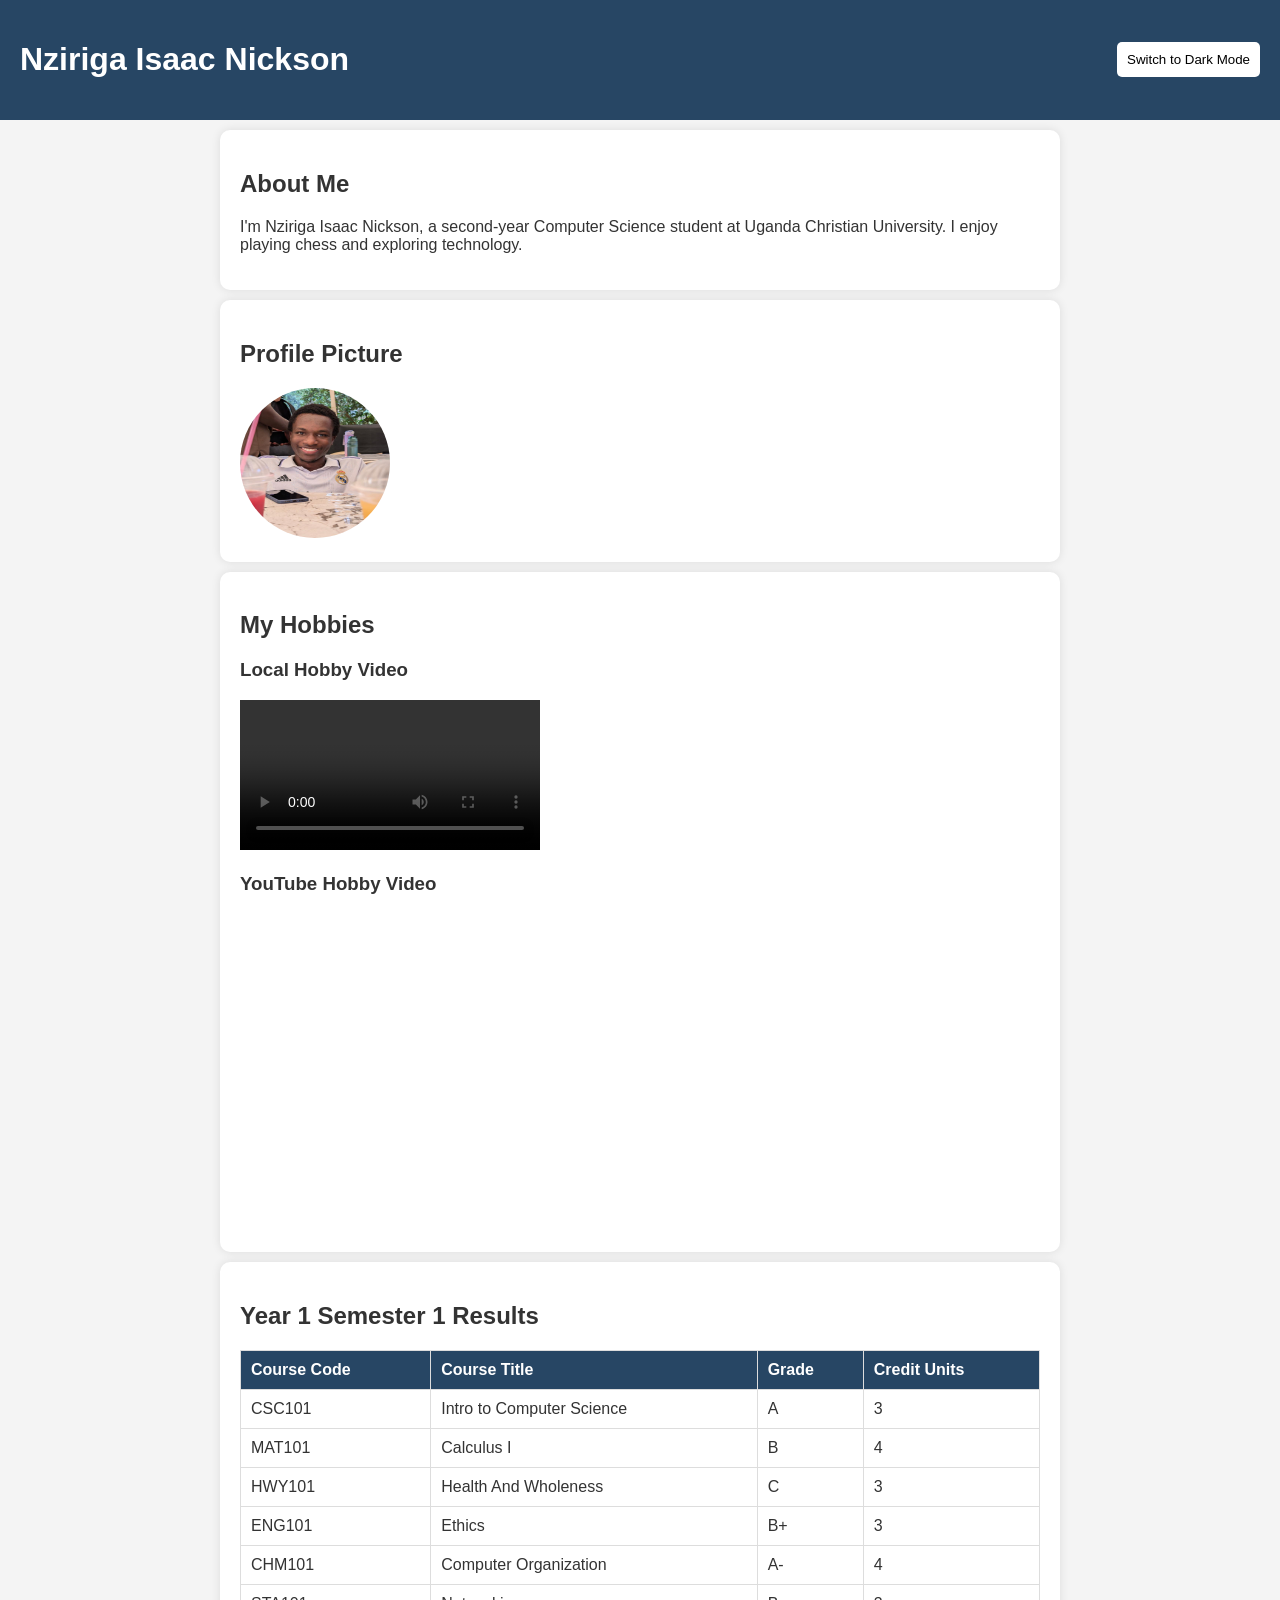
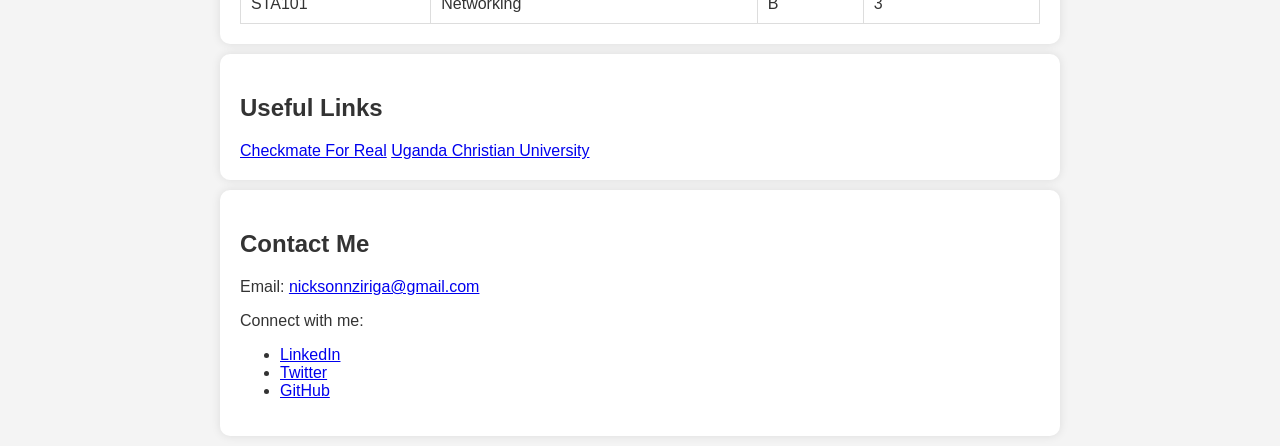
==== index.html @ 5b5eec87 "Rename Index.html to index.html" ====
<!DOCTYPE html>
<html lang="en">
<head>
    <meta charset="UTF-8">
    <meta name="viewport" content="width=device-width, initial-scale=1.0">
    <title>Nziriga Isaac Nickson - Portfolio</title>
    <link rel="stylesheet" href="style.css">
</head>
<body>
    <header>
        <h1>Nziriga Isaac Nickson</h1>
        <button id="darkModeToggle">Toggle Dark Mode</button>
    </header>

    <section id="about">
        <h2>About Me</h2>
        <p>I'm Nziriga Isaac Nickson, a second-year Computer Science student at Uganda Christian University. I enjoy playing chess and exploring technology.</p>
    </section>

    <section id="profile">
        <h2>Profile Picture</h2>
        <img src="/photo1.jpeg" alt="Profile Picture" class="profile-pic">
    </section>

    <section id="hobbies">
        <h2>My Hobbies</h2>
        <h3>Local Hobby Video</h3>
        <video controls>
            <source src="hobby-video.mp4" type="video/mp4">
            <source src="hobby-video.ogg" type="video/ogg">
            Your browser does not support the video tag.
        </video>

        <h3>YouTube Hobby Video</h3>
        <iframe width="560" height="315" 
            src="https://www.youtube.com/embed/FtrJB8Aoawg" 
            frameborder="0" allowfullscreen></iframe>
    </section>

    <section id="results">
        <h2>Year 1 Semester 1 Results</h2>
        <table>
            <thead>
                <tr>
                    <th>Course Code</th>
                    <th>Course Title</th>
                    <th>Grade</th>
                    <th>Credit Units</th>
                </tr>
            </thead>
            <tbody>
                <tr><td>CSC101</td><td>Intro to Computer Science</td><td>A</td><td>3</td></tr>
                <tr><td>MAT101</td><td>Calculus I</td><td>B</td><td>4</td></tr>
                <tr><td>HWY101</td><td>Health And Wholeness</td><td>C</td><td>3</td></tr>
                <tr><td>ENG101</td><td>Ethics</td><td>B+</td><td>3</td></tr>
                <tr><td>CHM101</td><td>Computer Organization</td><td>A-</td><td>4</td></tr>
                <tr><td>STA101</td><td>Networking</td><td>B</td><td>3</td></tr>
            </tbody>
        </table>
    </section>

    <section id="links">
        <h2>Useful Links</h2>
        <a href="https://lichess.org/" target="_blank">Checkmate For Real</a>
        <a href="https://alpha.ucu.ac.ug/" target="_blank">Uganda Christian University</a>
    </section>

    <section id="contact">
        <h2>Contact Me</h2>
        <p>Email: <a href="mailto:nicksonnziriga@gmail.com">nicksonnziriga@gmail.com</a></p>
        <p>Connect with me:</p>
        <ul>
            <li><a href="https://www.linkedin.com/in/Nickson" target="_blank">LinkedIn</a></li>
            <li><a href="https://twitter.com/Nickson" target="_blank">Twitter</a></li>
            <li><a href="https://github.com/Nickson" target="_blank">GitHub</a></li>
        </ul>
    </section>

    <script src="script.js"></script>
</body>
</html>
---- style.css ----
body {
    font-family: Arial, sans-serif;
    margin: 0;
    padding: 0;
    background-color: #f4f4f4;
    color: #333;
    transition: background-color 0.3s, color 0.3s;
}

header {
    display: flex;
    justify-content: space-between;
    align-items: center;
    padding: 20px;
    background: #274664;
    color: white;
}

nav {
    background: #274664;
    padding: 10px;
    text-align: center;
}

nav ul {
    list-style: none;
    padding: 0;
}

nav ul li {
    display: inline;
    margin: 0 15px;
}

nav ul li a {
    color: white;
    text-decoration: none;
    font-weight: bold;
}

button {
    padding: 10px;
    background: white;
    border: none;
    cursor: pointer;
    border-radius: 5px;
}

button:hover {
    background: #ddd;
}

.profile-pic {
    width: 150px;
    height: 150px;
    border-radius: 50%;
}

section {
    padding: 20px;
    margin: 10px auto;
    background: white;
    border-radius: 10px;
    box-shadow: 0 0 10px rgba(0, 0, 0, 0.1);
    max-width: 800px;
}

table {
    width: 100%;
    border-collapse: collapse;
}

table, th, td {
    border: 1px solid #ddd;
    padding: 10px;
    text-align: left;
}

th {
    background: #274664;
    color: white;
}

/* Dark Mode */
.dark-mode {
    background-color: #222;
    color: #f4f4f4;
}

.dark-mode header {
    background: #444;
}

.dark-mode section {
    background: #333;
    box-shadow: 0 0 10px rgba(255, 255, 255, 0.2);
}

.dark-mode nav {
    background: #333;
}

.dark-mode nav ul li a {
    color: #ddd;
}

.dark-mode button {
    background: #666;
    color: white;
}
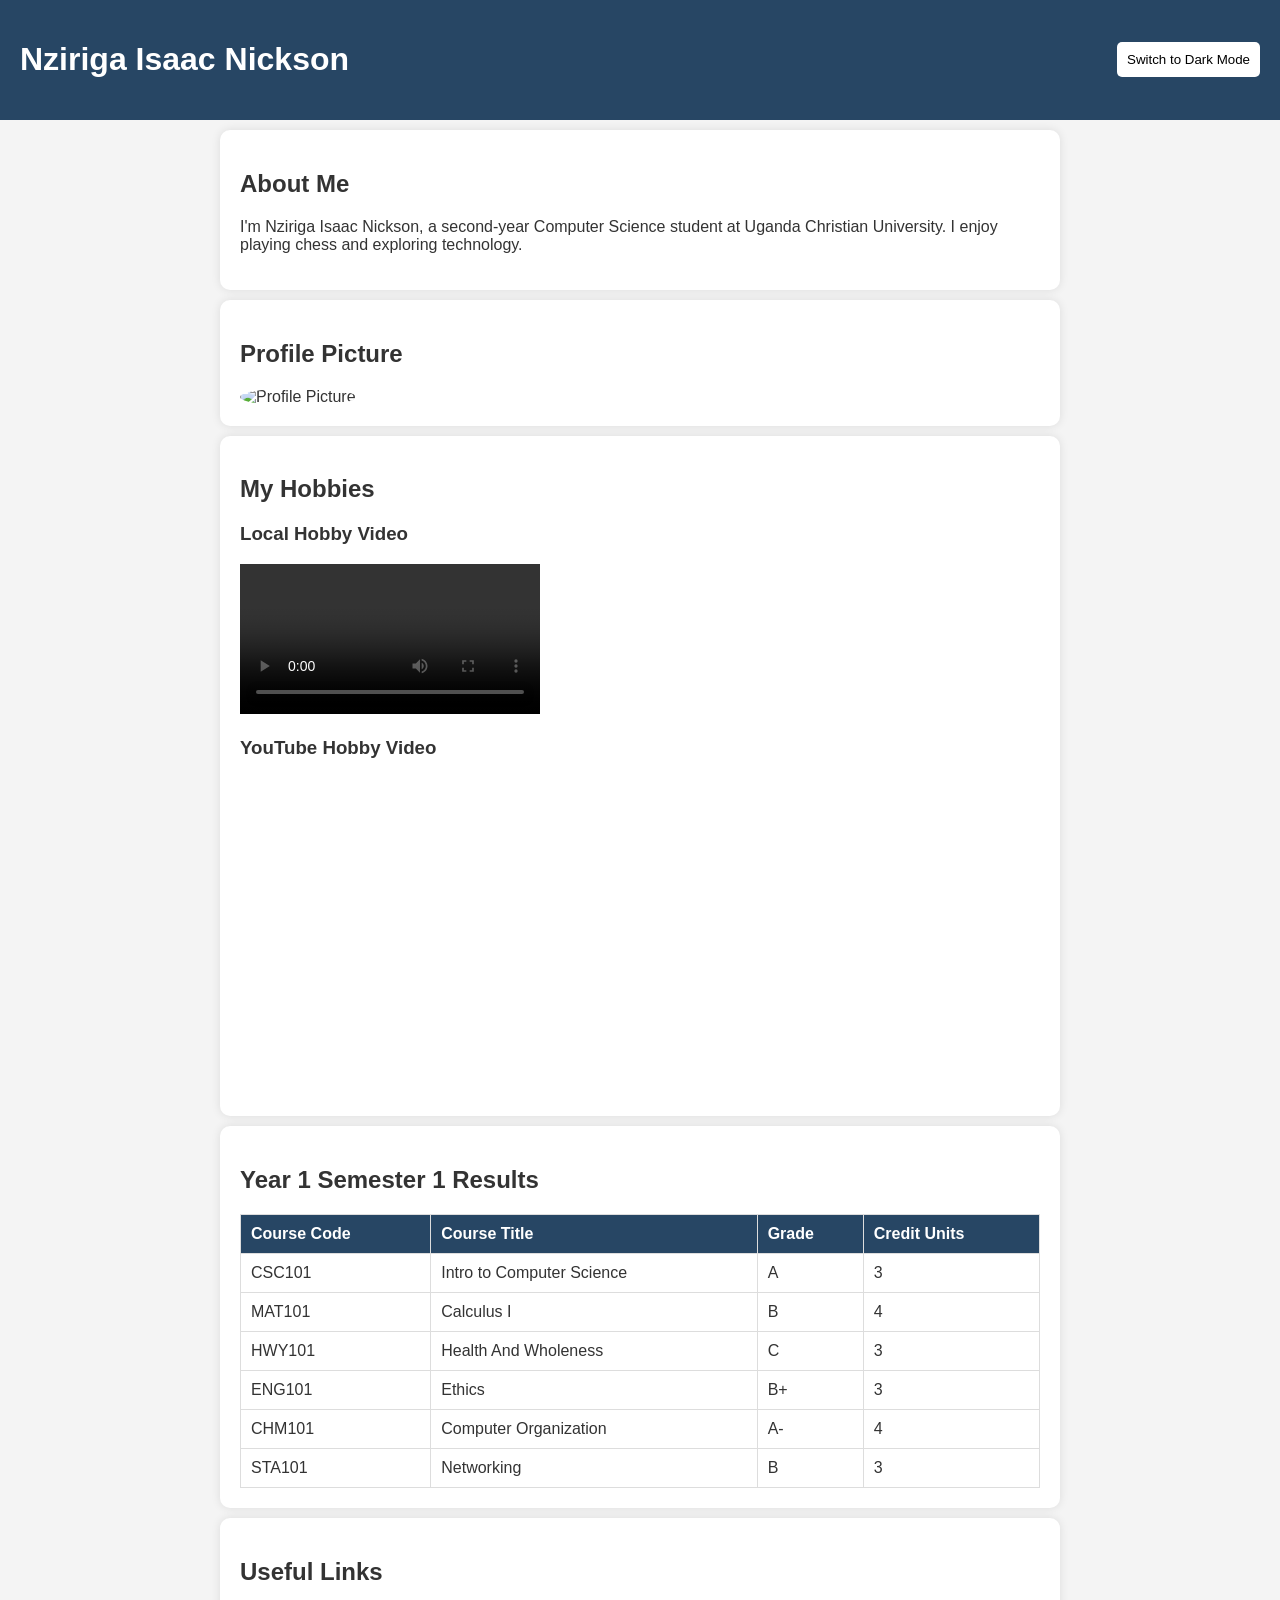
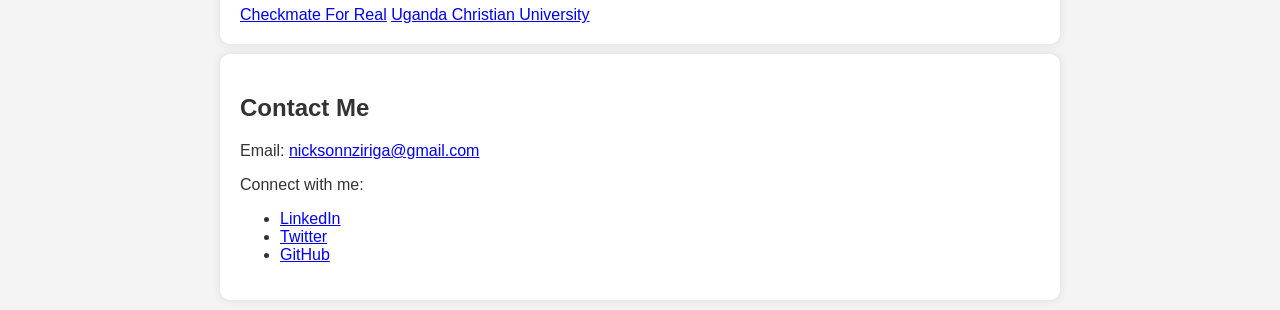
==== commit 9ce45dfb: "Update index.html" ====
--- a/index.html
+++ b/index.html
@@ -19,7 +19,7 @@
 
     <section id="profile">
         <h2>Profile Picture</h2>
-        <img src="/photo1.jpeg" alt="Profile Picture" class="profile-pic">
+        <img src="photo1.jpeg" alt="Profile Picture" class="profile-pic">
     </section>
 
     <section id="hobbies">
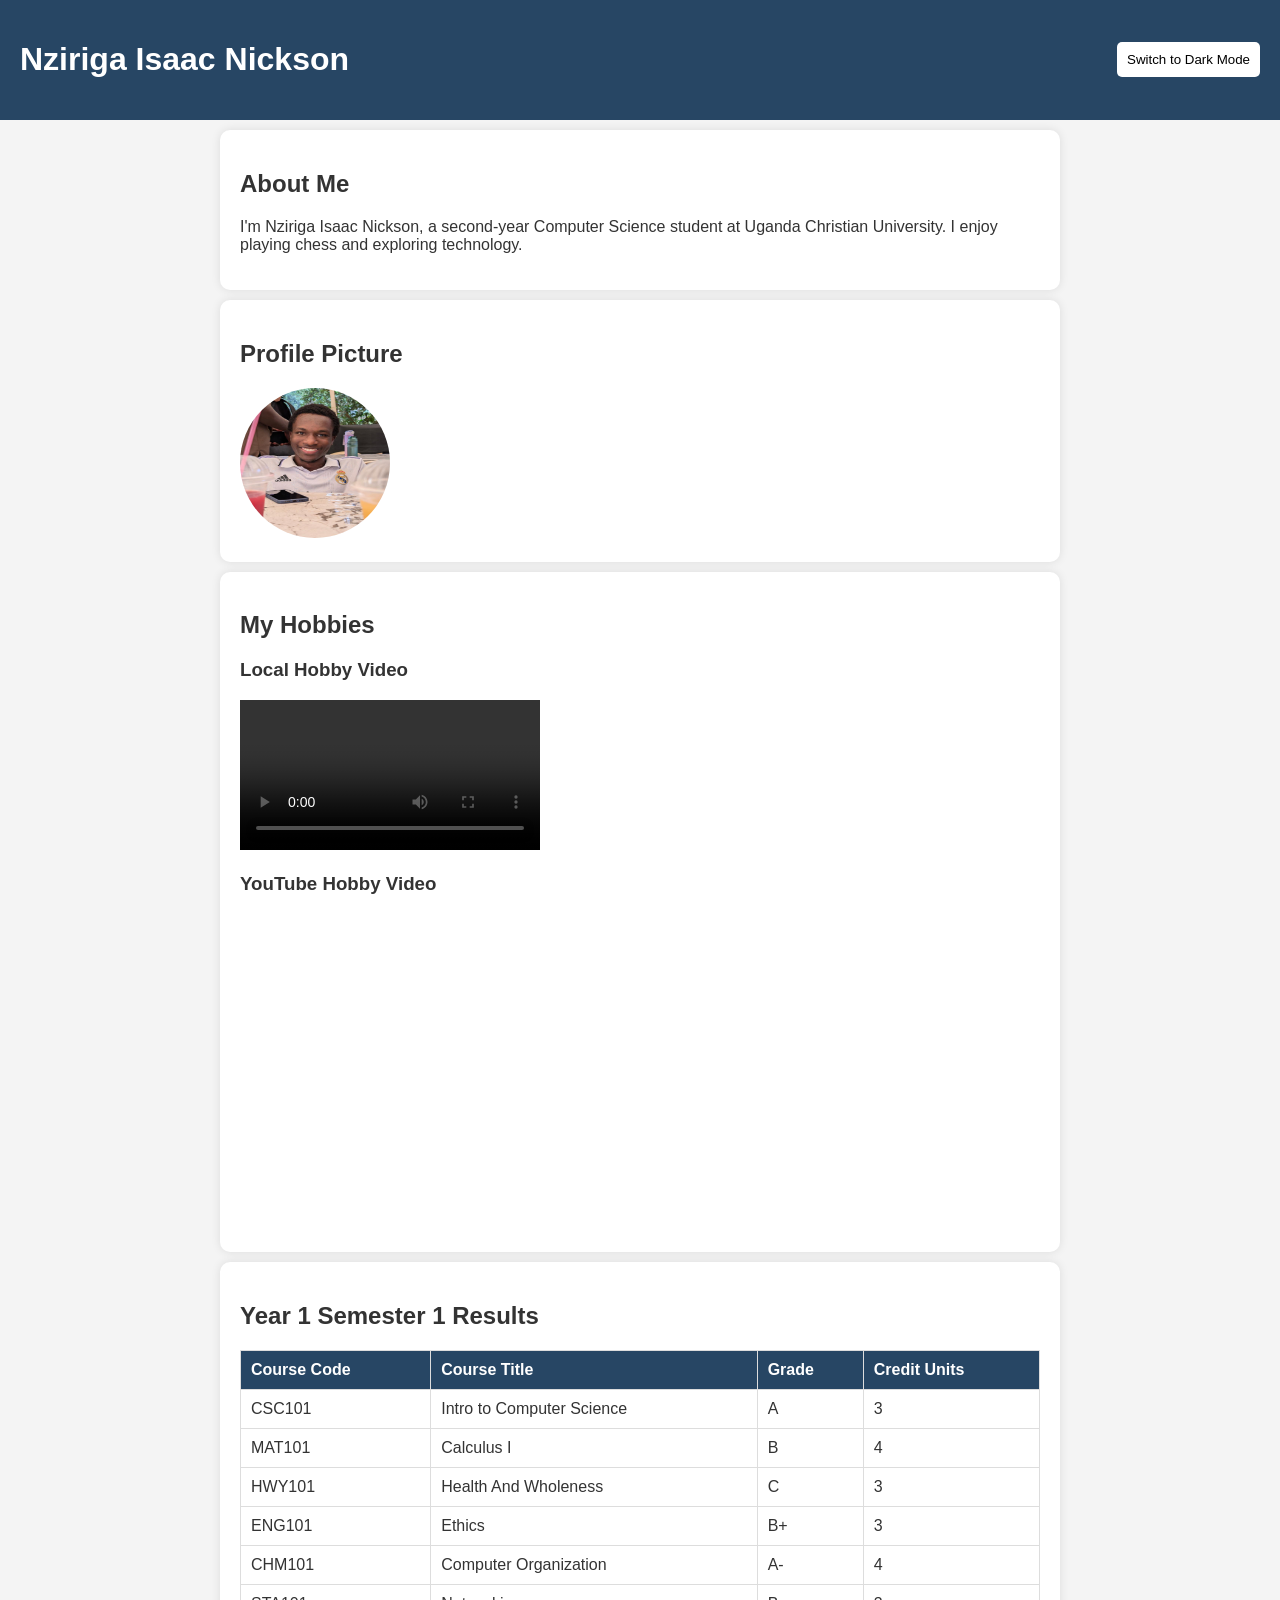
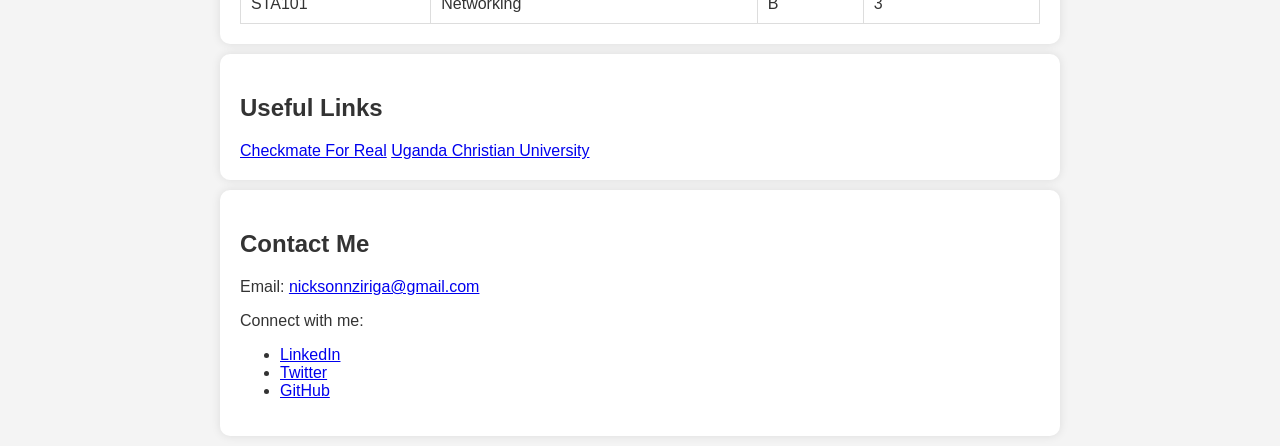
==== commit 127c9b1a: "Update index.html" ====
--- a/index.html
+++ b/index.html
@@ -19,7 +19,7 @@
 
     <section id="profile">
         <h2>Profile Picture</h2>
-        <img src="photo1.jpeg" alt="Profile Picture" class="profile-pic">
+        <img src="images/photo1.jpeg" alt="Profile Picture" class="profile-pic">
     </section>
 
     <section id="hobbies">
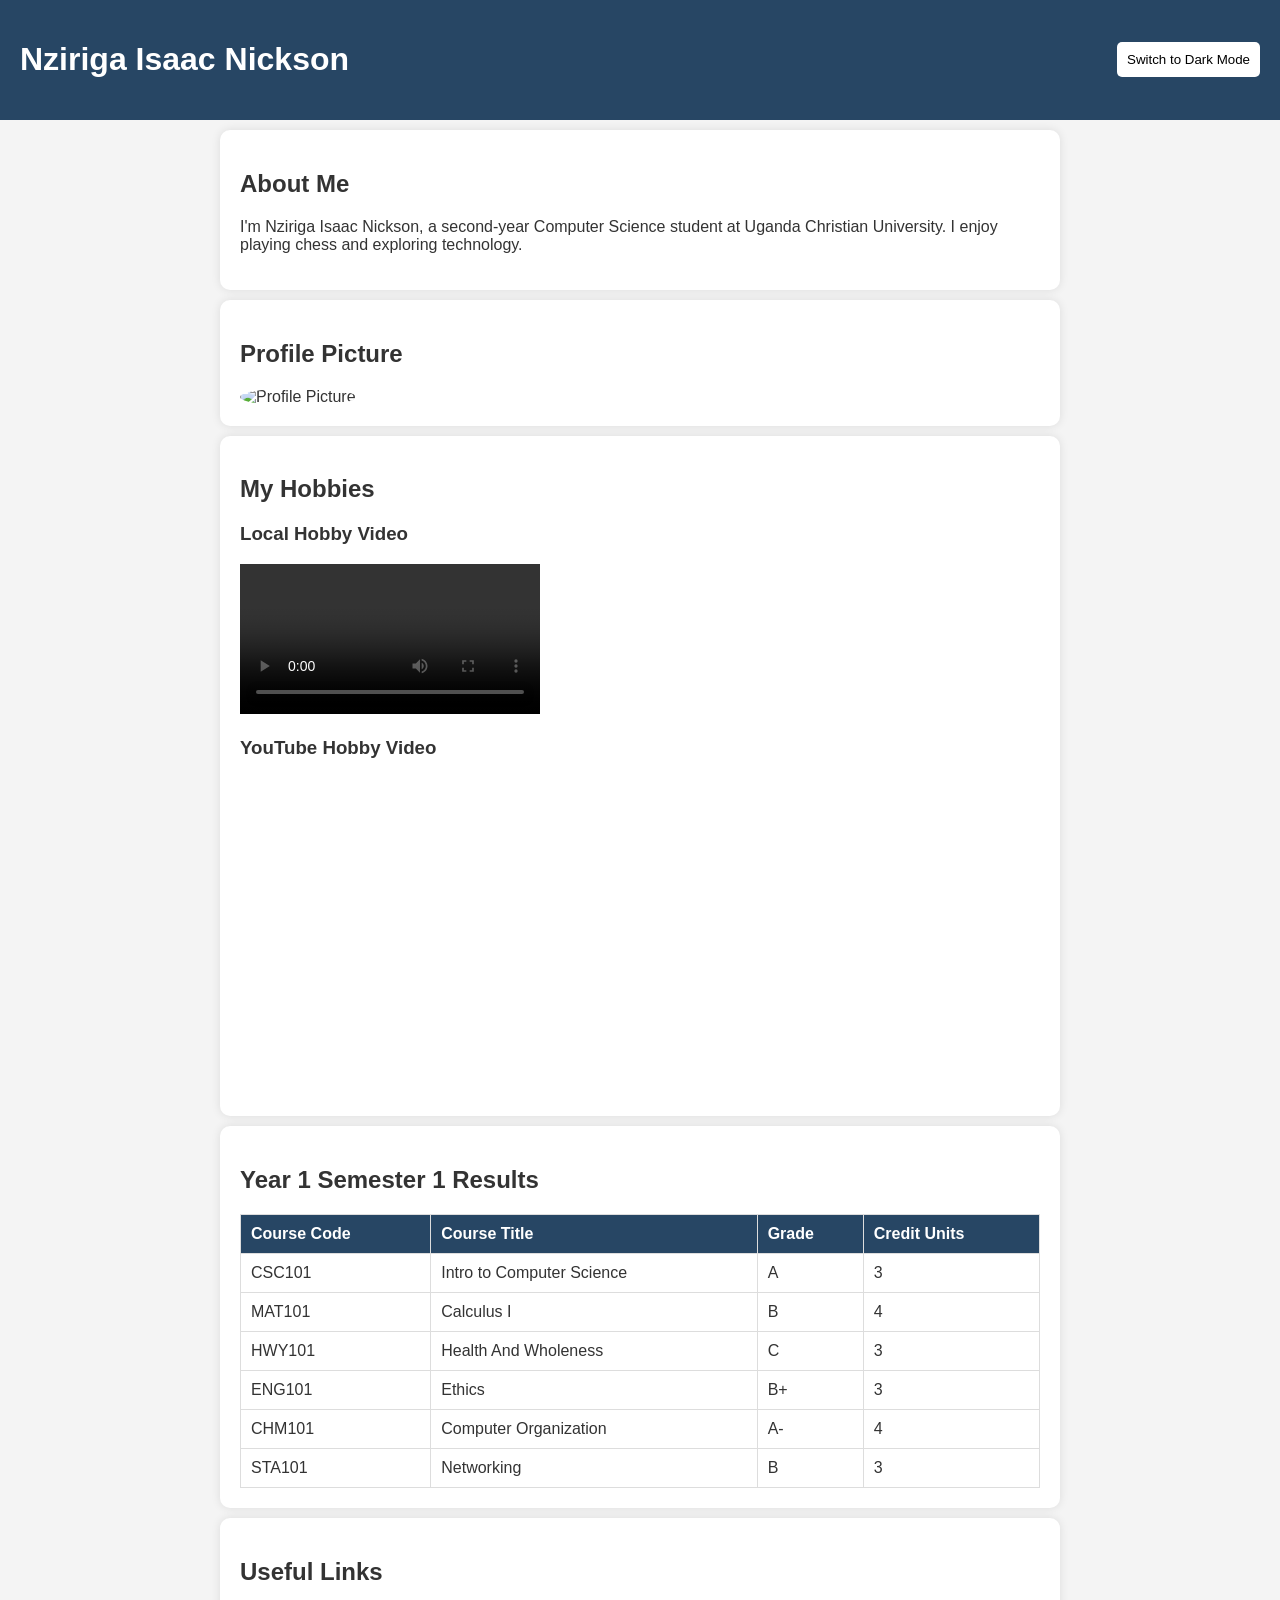
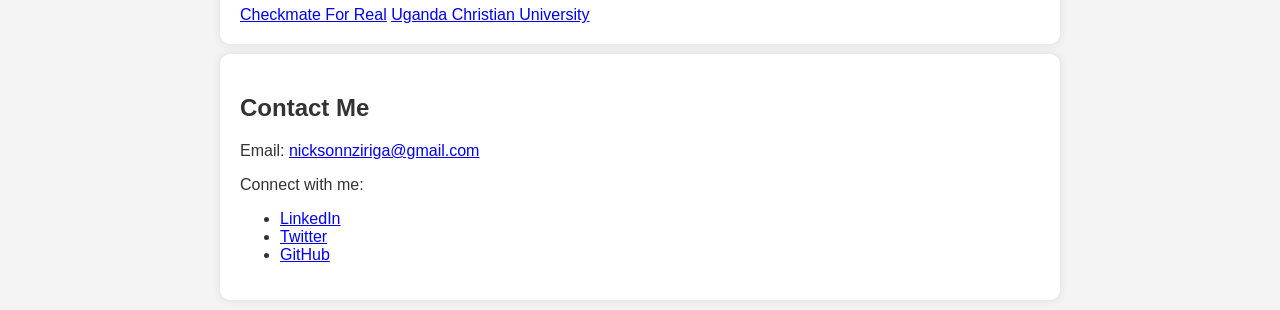
==== commit 6aca3306: "Update index.html" ====
--- a/index.html
+++ b/index.html
@@ -19,7 +19,7 @@
 
     <section id="profile">
         <h2>Profile Picture</h2>
-        <img src="images/photo1.jpeg" alt="Profile Picture" class="profile-pic">
+        <img src="https://github.com/Nixon960/-portfolio-page/blob/main/images/photo1.jpeg?raw=true" alt="Profile Picture" class="profile-pic">
     </section>
 
     <section id="hobbies">
